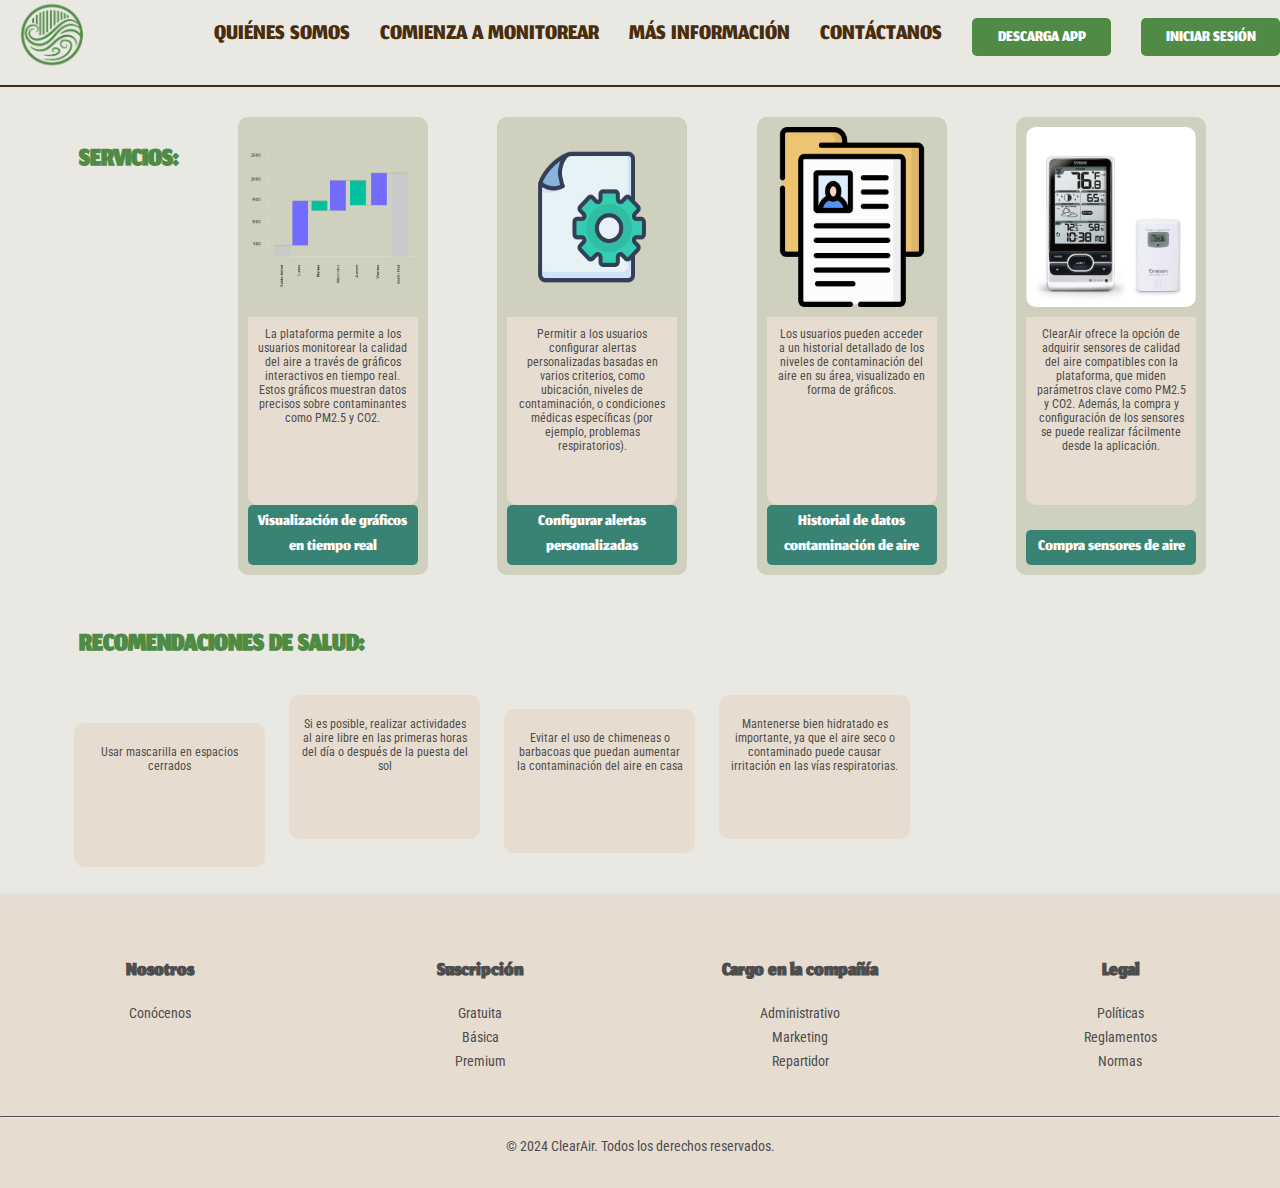
==== inicio.html @ 101d8f79 "inicio.html" ====
<!DOCTYPE html>
<html lang="es">
  <head>
    <meta charset="UTF-8" />
    <meta http-equiv="X-UA-Compatible" content="IE=edge" />
    <meta name="viewport" content="width=device-width, initial-scale=1.0" />
    <title>ClearAir - Inicio</title>
    <link
      href="https://fonts.googleapis.com/css2?family=Abril+Fatface&family=Jomhuria&family=Roboto+Condensed&display=swap"
      rel="stylesheet"
    />
    <link rel="stylesheet" href="inicio.css" />
  </head>
  <body>
    <header>
      <div class="logo">
        <img src="IMG/logo.png" alt="Logo ClearAir" width="120" />
      </div>
      <nav class="nav-bar">
        <a href="#">QUIÉNES SOMOS</a>
        <a href="#">COMIENZA A MONITOREAR</a>
        <a href="#">MÁS INFORMACIÓN</a>
        <a href="#">CONTÁCTANOS</a>
        <button class="btn-descarga">DESCARGA APP</button>
        <button class="btn-inicia-sesion" onclick="window.location.href='index.html'">
          INICIAR SESIÓN
      </nav>
    </header>
    <main>
      <section class="servicios">
        <h2>SERVICIOS:</h2>
        <div class="servicio-item">
          <img src="IMG/servicio1.png" alt="Gráfico de monitoreo" />
          <p>
            La plataforma permite a los usuarios monitorear la calidad del aire
            a través de gráficos interactivos en tiempo real. Estos gráficos
            muestran datos precisos sobre contaminantes como PM2.5 y CO2.
          </p>
          <button>Visualización de gráficos en tiempo real</button>
        </div>
        <div class="servicio-item">
          <img src="IMG/servicio2.png" alt="Alertas personalizadas" />
          <p>
            Permitir a los usuarios configurar alertas personalizadas basadas en
            varios criterios, como ubicación, niveles de contaminación, o
            condiciones médicas específicas (por ejemplo, problemas
            respiratorios).
          </p>
          <button>Configurar alertas personalizadas</button>
        </div>
        <div class="servicio-item">
          <img src="IMG/servicio3.png" alt="Historial de datos" />
          <p>
            Los usuarios pueden acceder a un historial detallado de los niveles
            de contaminación del aire en su área, visualizado en forma de
            gráficos.
          </p>
          <button>Historial de datos contaminación de aire</button>
        </div>
        <div class="servicio-item">
          <img src="IMG/servicio4.png" alt="Sensores de aire" />
          <p>
            ClearAir ofrece la opción de adquirir sensores de calidad del aire
            compatibles con la plataforma, que miden parámetros clave como PM2.5
            y CO2. Además, la compra y configuración de los sensores se puede
            realizar fácilmente desde la aplicación.
          </p>
          <button>Compra sensores de aire</button>
        </div>
      </section>
      <section class="recomendaciones">
        <h2>RECOMENDACIONES DE SALUD:</h2>
        <div class="recomendacion-item">
          <p>Usar mascarilla en espacios cerrados</p>
        </div>
        <div class="recomendacion-item">
          <p>
            Si es posible, realizar actividades al aire libre en las primeras
            horas del día o después de la puesta del sol
          </p>
        </div>
        <div class="recomendacion-item">
          <p>
            Evitar el uso de chimeneas o barbacoas que puedan aumentar la
            contaminación del aire en casa
          </p>
        </div>
        <div class="recomendacion-item">
          <p>
            Mantenerse bien hidratado es importante, ya que el aire seco o
            contaminado puede causar irritación en las vías respiratorias.
          </p>
        </div>
      </section>
    </main>

    <!-- PIE DE PÁGINA -->
    <footer class="footer-section">
      <div class="footer-container">
        <div class="footer-column">
          <h3>Nosotros</h3>
          <ul>
            <li><a href="#">Conócenos</a></li>
          </ul>
        </div>
        <div class="footer-column">
          <h3>Suscripción</h3>
          <ul>
            <li><a href="#">Gratuita</a></li>
            <li><a href="#">Básica</a></li>
            <li><a href="#">Premium</a></li>
          </ul>
        </div>
        <div class="footer-column">
          <h3>Cargo en la compañía</h3>
          <ul>
            <li><a href="#">Administrativo</a></li>
            <li><a href="#">Marketing</a></li>
            <li><a href="#">Repartidor</a></li>
          </ul>
        </div>
        <div class="footer-column">
          <h3>Legal
          </h3>
          <ul>
            <li>
              <a
                href="https://www.mef.gob.pe/es/?option=com_content&language=es-ES&Itemid=101008&lang=es-ES&view=article&id=604"
                target="_blank"
                >Políticas</a
              >
            </li>
            <li>
              <a
                href="https://diariooficial.elperuano.pe/Normas/obtenerDocumento?idNorma=4"
                target="_blank"
                >Reglamentos</a
              >
            </li>
            <li>
              <a
                href="https://diariooficial.elperuano.pe/normas"
                target="_blank"
                >Normas</a
              >
            </li>
          </ul>
        </div>
      </div>

      <hr class="footer-line" />
      <div class="footer-bottom">
        <p>© 2024 ClearAir. Todos los derechos reservados.</p>
      </div>
    </footer>

    <script src="main.js"></script>
  </body>
</html>
---- inicio.css ----
body {
    font-family: "Roboto Condensed", sans-serif;
    background-color: #e9e8e3;
    margin: 0;
    display: flex;
    flex-direction: column;
    align-items: center;
    min-height: 100vh;
    padding: 0;
  }
  
  main {
    width: 90%;
    max-width: 1200px;
    margin: auto;
    flex: 1;
  }
  
  header {
    display: flex;
    justify-content: space-between;
    align-items: center;
    width: 100%;
    margin-bottom: 20px;
    border-bottom: 2px solid #492d0d;
    padding-bottom: 10px;
  }
  
  .logo img {
    width: 100px;
  }
  
  .nav-bar {
    display: flex;
    gap: 30px;
  }
  
  .nav-bar a {
    font-family: "Jomhuria", sans-serif;
    text-decoration: none;
    color: #492d0d;
    font-size: 35px;
  }
  
  .btn-descarga,
  .btn-inicia-sesion {
    background-color: #508b46;
    color: white;
    border: none;
    padding: 8px 15px;
    border-radius: 5px;
    cursor: pointer;
    font-family: "Jomhuria", sans-serif;
    font-size: 25px;
    width: 139px;
    height: 38px;
  }
  
  .btn-descarga:hover,
  .btn-inicia-sesion:hover {
    background-color: #3d5e34;
  }
  
  .pregunta-cuenta {
    font-family: "Jomhuria", sans-serif;
    font-size: 25px;
    color: #4d4d4d;
    margin-top: -20px;
    margin-bottom: 10px;
    text-align: right;
  }
  
  .linea-divisoria {
    border-top: 2px solid #000000;
    margin: 20px 0;
  }
  
  main h2 {
    font-family: "Jomhuria", sans-serif;
    color: #508b46;
    font-size: 40px;
    margin-bottom: 20px;
    text-align: left;
    padding-left: 15px;
  }
  
  .servicios {
    display: flex;
    justify-content: space-between;
    flex-wrap: wrap;
  }
  
  .servicio-item {
    display: flex;
    flex-direction: column;
    width: 170px;
    background-color: #cfd1be;
    margin: 10px;
    border-radius: 10px;
    text-align: center;
    padding: 10px;
  }
  
  .servicio-item img {
    width: 100%;
    max-width: 170px;
    height: 180px;
    margin-bottom: 10px;
    border-radius: 10px;
  }
  
  .servicio-item p {
    font-size: 12px;
    margin: 0;
    padding: 10px;
    color: #4d4d4d;
    background-color: #e7dcd0;
    border-radius: 0 0 10px 10px;
    height: 168px;
  }
  
  .servicio-item button {
    background-color: #398374;
    color: white;
    border: none;
    padding: 5px 10px;
    border-radius: 5px;
    cursor: pointer;
    font-family: "Jomhuria", sans-serif;
    font-size: 25px;
    margin-top: auto;
  }
  
  .servicio-item button:hover {
    background-color: #2c6357;
  }
  
  .recomendaciones {
    margin-top: 40px;
  }
  
  .recomendacion-item {
    display: inline-block;
    width: 171px;
    height: 124px;
    background-color: #e7dcd0;
    margin: 10px;
    border-radius: 10px;
    font-size: 12px;
    color: #4d4d4d;
    text-align: center;
    padding: 10px;
  }
  
  /* Estilo del pie de página */
  .footer-section {
    background-color: #e7dcd0;
    width: 100%;
    padding: 20px;
    margin-top: 20px;
    box-shadow: 0 -1px 5px rgba(0, 0, 0, 0.1);
    flex-shrink: 0;
    text-align: center;
  }
  
  .footer-container {
    display: flex;
    justify-content: space-around;
    flex-wrap: wrap;
  }
  
  .footer-column {
    flex: 1;
    min-width: 150px;
    margin: 10px;
  }
  
  .footer-column h3 {
    font-family: "Jomhuria", sans-serif;
    font-size: 30px;
    color: #4d4d4d;
    margin-bottom: 10px;
  }
  
  .footer-column ul {
    list-style: none;
    padding: 0;
  }
  
  .footer-column li {
    margin-bottom: 5px;
  }
  
  .footer-column a {
    text-decoration: none;
    color: #4d4d4d;
    font-size: 14px;
  }
  
  .footer-column a:hover {
    color: #508b46;
  }
  
  .footer-line {
    margin: 20px 0;
    border-top: 1px solid #4d4d4d;
  }
  
  .footer-bottom {
    text-align: center;
    font-size: 14px;
    color: #4d4d4d;
  }
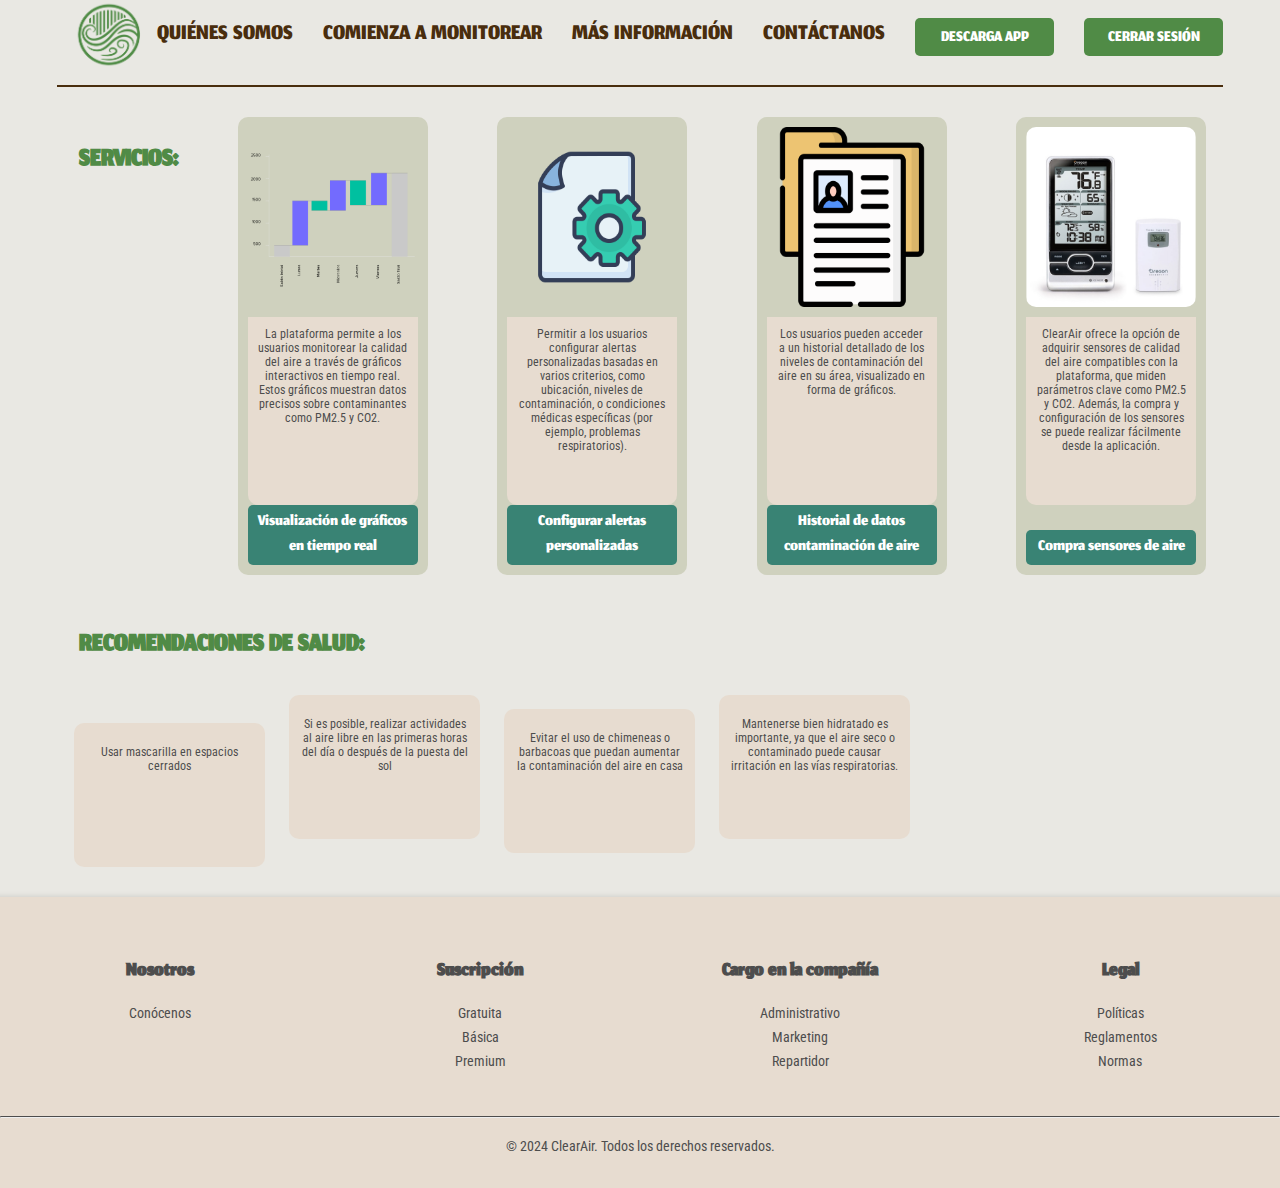
==== commit 9882efec: "'#'" ====
--- a/inicio.html
+++ b/inicio.html
@@ -14,7 +14,7 @@
   <body>
     <header>
       <div class="logo">
-        <img src="IMG/logo.png" alt="Logo ClearAir" width="120" />
+        <img src="IMG/logo.png" alt="Logo ClearAir" width="100" />
       </div>
       <nav class="nav-bar">
         <a href="#">QUIÉNES SOMOS</a>
@@ -23,7 +23,7 @@
         <a href="#">CONTÁCTANOS</a>
         <button class="btn-descarga">DESCARGA APP</button>
         <button class="btn-inicia-sesion" onclick="window.location.href='index.html'">
-          INICIAR SESIÓN
+          CERRAR SESIÓN
       </nav>
     </header>
     <main>
@@ -120,8 +120,7 @@
           </ul>
         </div>
         <div class="footer-column">
-          <h3>Legal
-          </h3>
+          <h3>Legal</h3>
           <ul>
             <li>
               <a
--- a/inicio.css
+++ b/inicio.css
@@ -1,214 +1,213 @@
 body {
-    font-family: "Roboto Condensed", sans-serif;
-    background-color: #e9e8e3;
-    margin: 0;
-    display: flex;
-    flex-direction: column;
-    align-items: center;
-    min-height: 100vh;
-    padding: 0;
-  }
-  
-  main {
-    width: 90%;
-    max-width: 1200px;
-    margin: auto;
-    flex: 1;
-  }
-  
-  header {
-    display: flex;
-    justify-content: space-between;
-    align-items: center;
-    width: 100%;
-    margin-bottom: 20px;
-    border-bottom: 2px solid #492d0d;
-    padding-bottom: 10px;
-  }
-  
-  .logo img {
-    width: 100px;
-  }
-  
-  .nav-bar {
-    display: flex;
-    gap: 30px;
-  }
-  
-  .nav-bar a {
-    font-family: "Jomhuria", sans-serif;
-    text-decoration: none;
-    color: #492d0d;
-    font-size: 35px;
-  }
-  
-  .btn-descarga,
-  .btn-inicia-sesion {
-    background-color: #508b46;
-    color: white;
-    border: none;
-    padding: 8px 15px;
-    border-radius: 5px;
-    cursor: pointer;
-    font-family: "Jomhuria", sans-serif;
-    font-size: 25px;
-    width: 139px;
-    height: 38px;
-  }
-  
-  .btn-descarga:hover,
-  .btn-inicia-sesion:hover {
-    background-color: #3d5e34;
-  }
-  
-  .pregunta-cuenta {
-    font-family: "Jomhuria", sans-serif;
-    font-size: 25px;
-    color: #4d4d4d;
-    margin-top: -20px;
-    margin-bottom: 10px;
-    text-align: right;
-  }
-  
-  .linea-divisoria {
-    border-top: 2px solid #000000;
-    margin: 20px 0;
-  }
-  
-  main h2 {
-    font-family: "Jomhuria", sans-serif;
-    color: #508b46;
-    font-size: 40px;
-    margin-bottom: 20px;
-    text-align: left;
-    padding-left: 15px;
-  }
-  
-  .servicios {
-    display: flex;
-    justify-content: space-between;
-    flex-wrap: wrap;
-  }
-  
-  .servicio-item {
-    display: flex;
-    flex-direction: column;
-    width: 170px;
-    background-color: #cfd1be;
-    margin: 10px;
-    border-radius: 10px;
-    text-align: center;
-    padding: 10px;
-  }
-  
-  .servicio-item img {
-    width: 100%;
-    max-width: 170px;
-    height: 180px;
-    margin-bottom: 10px;
-    border-radius: 10px;
-  }
-  
-  .servicio-item p {
-    font-size: 12px;
-    margin: 0;
-    padding: 10px;
-    color: #4d4d4d;
-    background-color: #e7dcd0;
-    border-radius: 0 0 10px 10px;
-    height: 168px;
-  }
-  
-  .servicio-item button {
-    background-color: #398374;
-    color: white;
-    border: none;
-    padding: 5px 10px;
-    border-radius: 5px;
-    cursor: pointer;
-    font-family: "Jomhuria", sans-serif;
-    font-size: 25px;
-    margin-top: auto;
-  }
-  
-  .servicio-item button:hover {
-    background-color: #2c6357;
-  }
-  
-  .recomendaciones {
-    margin-top: 40px;
-  }
-  
-  .recomendacion-item {
-    display: inline-block;
-    width: 171px;
-    height: 124px;
-    background-color: #e7dcd0;
-    margin: 10px;
-    border-radius: 10px;
-    font-size: 12px;
-    color: #4d4d4d;
-    text-align: center;
-    padding: 10px;
-  }
-  
-  /* Estilo del pie de página */
-  .footer-section {
-    background-color: #e7dcd0;
-    width: 100%;
-    padding: 20px;
-    margin-top: 20px;
-    box-shadow: 0 -1px 5px rgba(0, 0, 0, 0.1);
-    flex-shrink: 0;
-    text-align: center;
-  }
-  
-  .footer-container {
-    display: flex;
-    justify-content: space-around;
-    flex-wrap: wrap;
-  }
-  
-  .footer-column {
-    flex: 1;
-    min-width: 150px;
-    margin: 10px;
-  }
-  
-  .footer-column h3 {
-    font-family: "Jomhuria", sans-serif;
-    font-size: 30px;
-    color: #4d4d4d;
-    margin-bottom: 10px;
-  }
-  
-  .footer-column ul {
-    list-style: none;
-    padding: 0;
-  }
-  
-  .footer-column li {
-    margin-bottom: 5px;
-  }
-  
-  .footer-column a {
-    text-decoration: none;
-    color: #4d4d4d;
-    font-size: 14px;
-  }
-  
-  .footer-column a:hover {
-    color: #508b46;
-  }
-  
-  .footer-line {
-    margin: 20px 0;
-    border-top: 1px solid #4d4d4d;
-  }
-  
-  .footer-bottom {
-    text-align: center;
-    font-size: 14px;
-    color: #4d4d4d;
-  }
-  +  font-family: "Roboto Condensed", sans-serif;
+  background-color: #e9e8e3;
+  margin: 0;
+  display: flex;
+  flex-direction: column;
+  align-items: center;
+  min-height: 100vh;
+  padding: 0;
+}
+
+main {
+  width: 90%;
+  max-width: 1200px;
+  margin: auto;
+  flex: 1;
+}
+
+header {
+  display: flex;
+  justify-content: space-between;
+  align-items: center;w
+  width: 100%;
+  margin-bottom: 20px;
+  border-bottom: 2px solid #492d0d;
+  padding-bottom: 10px;
+}
+
+.logo img {
+  width: 100px;
+}
+
+.nav-bar {
+  display: flex;
+  gap: 30px;
+}
+
+.nav-bar a {
+  font-family: "Jomhuria", sans-serif;
+  text-decoration: none;
+  color: #492d0d;
+  font-size: 35px;
+}
+
+.btn-descarga,
+.btn-inicia-sesion {
+  background-color: #508b46;
+  color: white;
+  border: none;
+  padding: 8px 15px;
+  border-radius: 5px;
+  cursor: pointer;
+  font-family: "Jomhuria", sans-serif;
+  font-size: 25px;
+  width: 139px;
+  height: 38px;
+}
+
+.btn-descarga:hover,
+.btn-inicia-sesion:hover {
+  background-color: #3d5e34;
+}
+
+.pregunta-cuenta {
+  font-family: "Jomhuria", sans-serif;
+  font-size: 25px;
+  color: #4d4d4d;
+  margin-top: -20px;
+  margin-bottom: 10px;
+  text-align: right;
+}
+
+.linea-divisoria {
+  border-top: 2px solid #000000;
+  margin: 20px 0;
+}
+
+main h2 {
+  font-family: "Jomhuria", sans-serif;
+  color: #508b46;
+  font-size: 40px;
+  margin-bottom: 20px;
+  text-align: left;
+  padding-left: 15px;
+}
+
+.servicios {
+  display: flex;
+  justify-content: space-between;
+  flex-wrap: wrap;
+}
+
+.servicio-item {
+  display: flex;
+  flex-direction: column;
+  width: 170px;
+  background-color: #cfd1be;
+  margin: 10px;
+  border-radius: 10px;
+  text-align: center;
+  padding: 10px;
+}
+
+.servicio-item img {
+  width: 100%;
+  max-width: 170px;
+  height: 180px;
+  margin-bottom: 10px;
+  border-radius: 10px;
+}
+
+.servicio-item p {
+  font-size: 12px;
+  margin: 0;
+  padding: 10px;
+  color: #4d4d4d;
+  background-color: #e7dcd0;
+  border-radius: 0 0 10px 10px;
+  height: 168px;
+}
+
+.servicio-item button {
+  background-color: #398374;
+  color: white;
+  border: none;
+  padding: 5px 10px;
+  border-radius: 5px;
+  cursor: pointer;
+  font-family: "Jomhuria", sans-serif;
+  font-size: 25px;
+  margin-top: auto;
+}
+
+.servicio-item button:hover {
+  background-color: #2c6357;
+}
+
+.recomendaciones {
+  margin-top: 40px;
+}
+
+.recomendacion-item {
+  display: inline-block;
+  width: 171px;
+  height: 124px;
+  background-color: #e7dcd0;
+  margin: 10px;
+  border-radius: 10px;
+  font-size: 12px;
+  color: #4d4d4d;
+  text-align: center;
+  padding: 10px;
+}
+
+/* Estilo del pie de página */
+.footer-section {
+  background-color: #e7dcd0;
+  width: 100%;
+  padding: 20px;
+  margin-top: 20px;
+  box-shadow: 0 -1px 5px rgba(0, 0, 0, 0.1);
+  flex-shrink: 0;
+  text-align: center;
+}
+
+.footer-container {
+  display: flex;
+  justify-content: space-around;
+  flex-wrap: wrap;
+}
+
+.footer-column {
+  flex: 1;
+  min-width: 150px;
+  margin: 10px;
+}
+
+.footer-column h3 {
+  font-family: "Jomhuria", sans-serif;
+  font-size: 30px;
+  color: #4d4d4d;
+  margin-bottom: 10px;
+}
+
+.footer-column ul {
+  list-style: none;
+  padding: 0;
+}
+
+.footer-column li {
+  margin-bottom: 5px;
+}
+
+.footer-column a {
+  text-decoration: none;
+  color: #4d4d4d;
+  font-size: 14px;
+}
+
+.footer-column a:hover {
+  color: #508b46;
+}
+
+.footer-line {
+  margin: 20px 0;
+  border-top: 1px solid #4d4d4d;
+}
+
+.footer-bottom {
+  text-align: center;
+  font-size: 14px;
+  color: #4d4d4d;
+}
